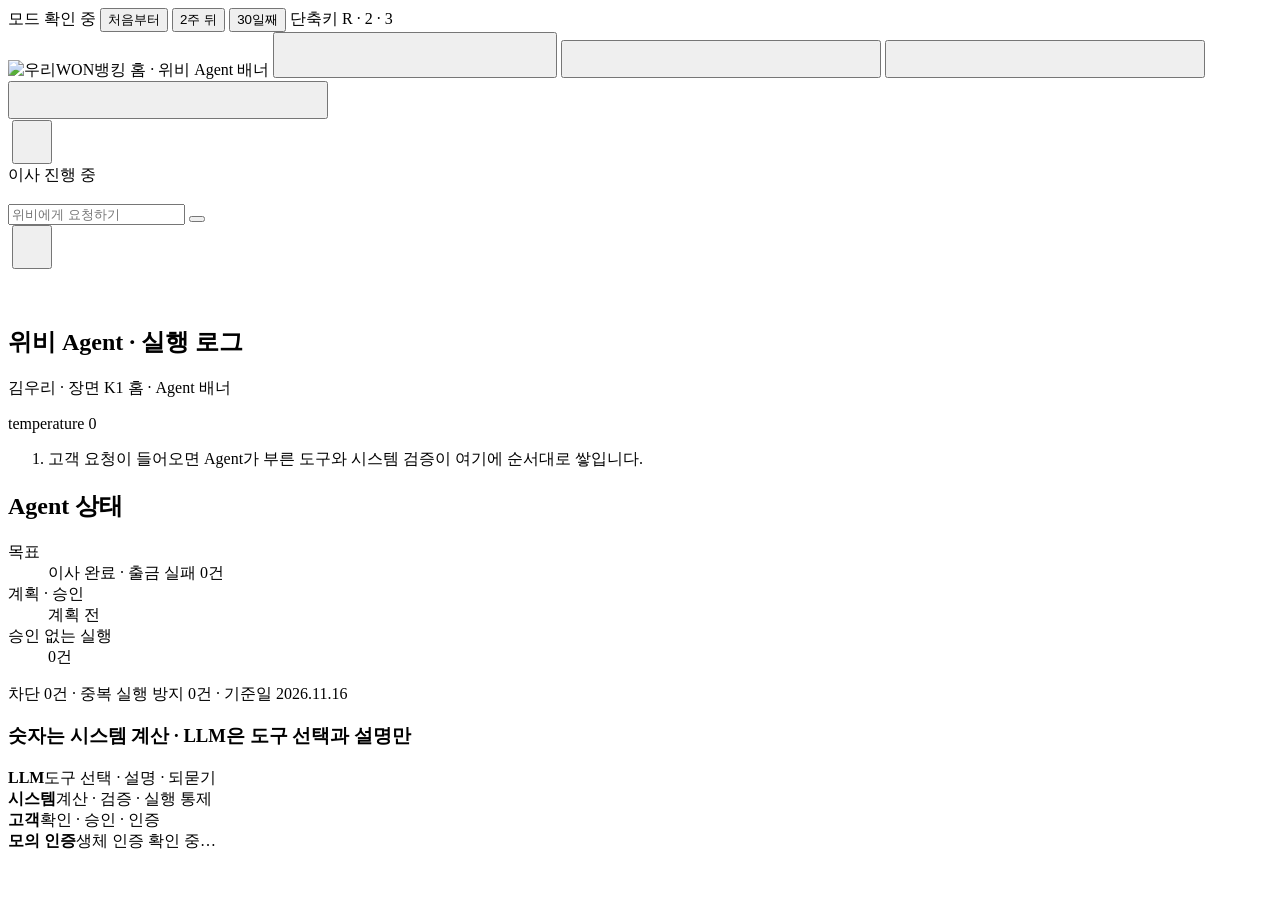
==== won-isa-agent-demo/won-isa/web/index.html @ 7209f03f "add agent-demp" ====
<!doctype html>
<html lang="ko">
<head>
<meta charset="utf-8">
<meta name="viewport" content="width=device-width, initial-scale=1">
<title>WON이사 · 위비 Agent 데모</title>
<link rel="stylesheet" href="/styles.css">
</head>
<body>
<div class="controls" id="controls">
  <span class="mode" id="mode">모드 확인 중</span>
  <button data-act="reset" title="R">처음부터</button>
  <button data-act="2w" title="2">2주 뒤</button>
  <button data-act="30d" title="3">30일째</button>
  <span class="hint">단축키 R · 2 · 3</span>
</div>

<div class="stage" id="stage">
  <!-- 폰 -->
  <div class="phone">
    <div class="screen" id="screen">

      <!-- K1 홈: Figma 화면 이미지 + 누를 수 있는 영역 -->
      <section class="view" id="view-home">
        <img src="/assets/k1_home.png" alt="우리WON뱅킹 홈 · 위비 Agent 배너" class="bg">
        <button class="hot" style="left:38px;top:330px;width:284px;height:46px" data-say="이사 견적 내줘" aria-label="위비에게 이사 견적 받기"></button>
        <button class="hot" style="left:20px;top:440px;width:320px;height:38px" data-say="이사 견적 내줘" aria-label="이사 견적 내줘"></button>
        <button class="hot" style="left:20px;top:486px;width:320px;height:38px" data-say="적금은 만기까지 둘래" aria-label="적금은 만기까지 둘래"></button>
        <button class="hot" style="left:20px;top:532px;width:320px;height:38px" data-say="생활비만 옮기고 싶어" aria-label="생활비만 옮기고 싶어"></button>
      </section>

      <!-- 대화 화면: 헤더·입력창은 Figma 이미지, 대화와 카드는 HTML -->
      <section class="view hidden" id="view-chat">
        <img src="/assets/chat_header.png" alt="" class="chrome-top">
        <button class="hot" style="left:6px;top:46px;width:40px;height:44px" data-go="home" aria-label="뒤로"></button>
        <div class="subtitle"><i></i><span id="subtitle">이사 진행 중</span></div>
        <div class="msgs" id="msgs"></div>
        <img src="/assets/chat_footer.png" alt="" class="chrome-bottom">
        <form class="composer" id="composer">
          <input id="input" autocomplete="off" placeholder="위비에게 요청하기" aria-label="위비에게 요청하기">
          <button type="submit" class="send" aria-label="보내기"></button>
        </form>
      </section>

      <!-- K7 정착 현황 -->
      <section class="view hidden" id="view-settle">
        <img src="/assets/settle_header.png" alt="" class="chrome-top">
        <button class="hot" style="left:6px;top:40px;width:40px;height:44px" data-go="chat" aria-label="뒤로"></button>
        <div class="settle" id="settle"></div>
        <img src="/assets/sysnav.png" alt="" class="sysnav">
      </section>

    </div>
  </div>

  <!-- 실행 로그 패널 -->
  <aside class="panel" id="panel">
    <header>
      <img src="/assets/avatar_wibee.png" alt="">
      <div>
        <h1>위비 Agent · 실행 로그</h1>
        <p id="scene">김우리 · 장면 K1 홈 · Agent 배너</p>
      </div>
      <span class="pill" id="llm-pill">temperature 0</span>
    </header>
    <ol class="log" id="log">
      <li class="empty">고객 요청이 들어오면 Agent가 부른 도구와 시스템 검증이 여기에 순서대로 쌓입니다.</li>
    </ol>
    <section class="status">
      <h2>Agent 상태</h2>
      <dl>
        <div><dt>목표</dt><dd id="st-goal">이사 완료 · 출금 실패 0건</dd></div>
        <div><dt>계획 · 승인</dt><dd id="st-plan">계획 전</dd></div>
        <div><dt>승인 없는 실행</dt><dd class="good" id="st-unauth">0건</dd></div>
      </dl>
      <p class="sub" id="st-sub">차단 0건 · 중복 실행 방지 0건 · 기준일 2026.11.16</p>
    </section>
    <footer>
      <h3>숫자는 시스템 계산 · LLM은 도구 선택과 설명만</h3>
      <div class="roles">
        <div><b class="c-llm">LLM</b><span>도구 선택 · 설명 · 되묻기</span></div>
        <div><b class="c-sys">시스템</b><span>계산 · 검증 · 실행 통제</span></div>
        <div><b class="c-cus">고객</b><span>확인 · 승인 · 인증</span></div>
      </div>
    </footer>
  </aside>
</div>

<div class="caption hidden" id="caption"></div>
<div class="overlay hidden" id="overlay"></div>
<div class="auth hidden" id="auth"><div><b>모의 인증</b><span>생체 인증 확인 중…</span></div></div>
<script src="/app.js"></script>
</body>
</html>
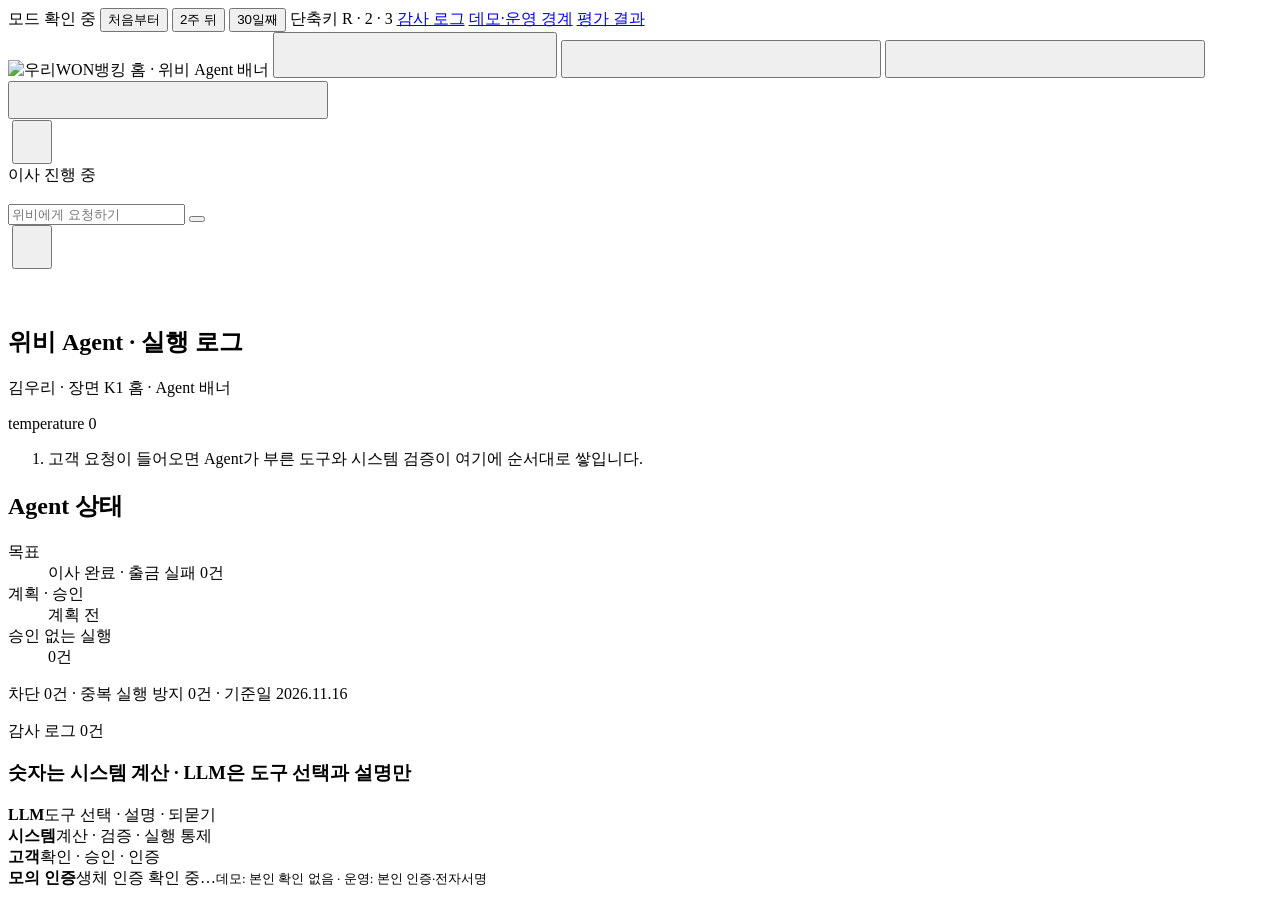
==== commit 2fba60b4: "add 이사 agent 평가 및 결과" ====
--- a/won-isa-agent-demo/won-isa/web/index.html
+++ b/won-isa-agent-demo/won-isa/web/index.html
@@ -13,6 +13,9 @@
   <button data-act="2w" title="2">2주 뒤</button>
   <button data-act="30d" title="3">30일째</button>
   <span class="hint">단축키 R · 2 · 3</span>
+  <a href="/audit.html" target="_blank">감사 로그</a>
+  <a href="/boundary.html" target="_blank">데모·운영 경계</a>
+  <a href="/eval.html" target="_blank">평가 결과</a>
 </div>
 
 <div class="stage" id="stage">
@@ -74,6 +77,7 @@
         <div><dt>승인 없는 실행</dt><dd class="good" id="st-unauth">0건</dd></div>
       </dl>
       <p class="sub" id="st-sub">차단 0건 · 중복 실행 방지 0건 · 기준일 2026.11.16</p>
+      <p class="sub trust" id="st-trust">감사 로그 0건</p>
     </section>
     <footer>
       <h3>숫자는 시스템 계산 · LLM은 도구 선택과 설명만</h3>
@@ -88,7 +92,7 @@
 
 <div class="caption hidden" id="caption"></div>
 <div class="overlay hidden" id="overlay"></div>
-<div class="auth hidden" id="auth"><div><b>모의 인증</b><span>생체 인증 확인 중…</span></div></div>
+<div class="auth hidden" id="auth"><div><b>모의 인증</b><span>생체 인증 확인 중…</span><small>데모: 본인 확인 없음 · 운영: 본인 인증·전자서명</small></div></div>
 <script src="/app.js"></script>
 </body>
 </html>
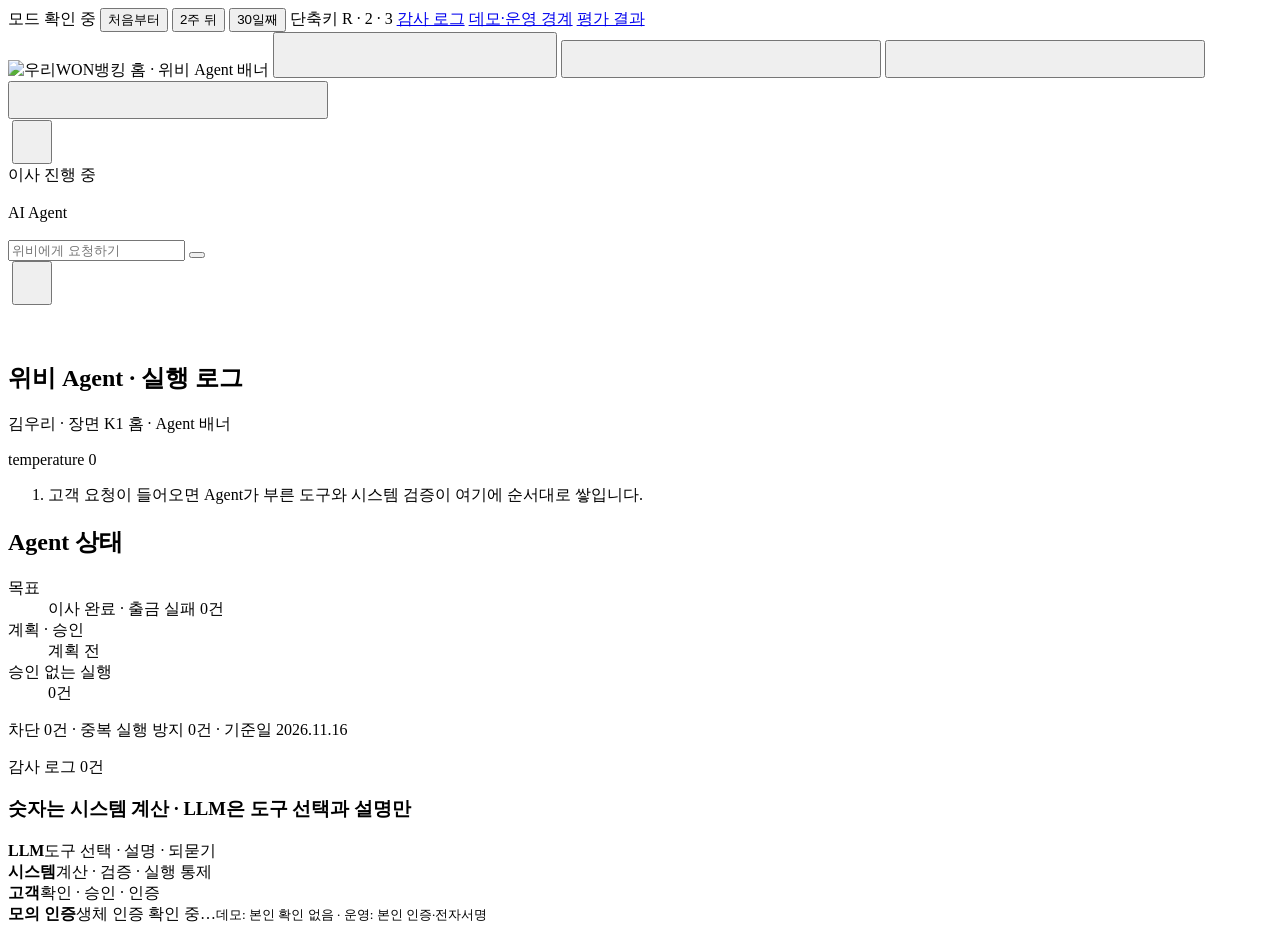
==== commit 06aec7f6: "1111" ====
--- a/won-isa-agent-demo/won-isa/web/index.html
+++ b/won-isa-agent-demo/won-isa/web/index.html
@@ -37,6 +37,7 @@
         <img src="/assets/chat_header.png" alt="" class="chrome-top">
         <button class="hot" style="left:6px;top:46px;width:40px;height:44px" data-go="home" aria-label="뒤로"></button>
         <div class="subtitle"><i></i><span id="subtitle">이사 진행 중</span></div>
+        <div class="persona-head hidden" id="persona-head"><img alt=""><div><b></b><small></small></div><span class="ai">AI Agent</span></div>
         <div class="msgs" id="msgs"></div>
         <img src="/assets/chat_footer.png" alt="" class="chrome-bottom">
         <form class="composer" id="composer">
